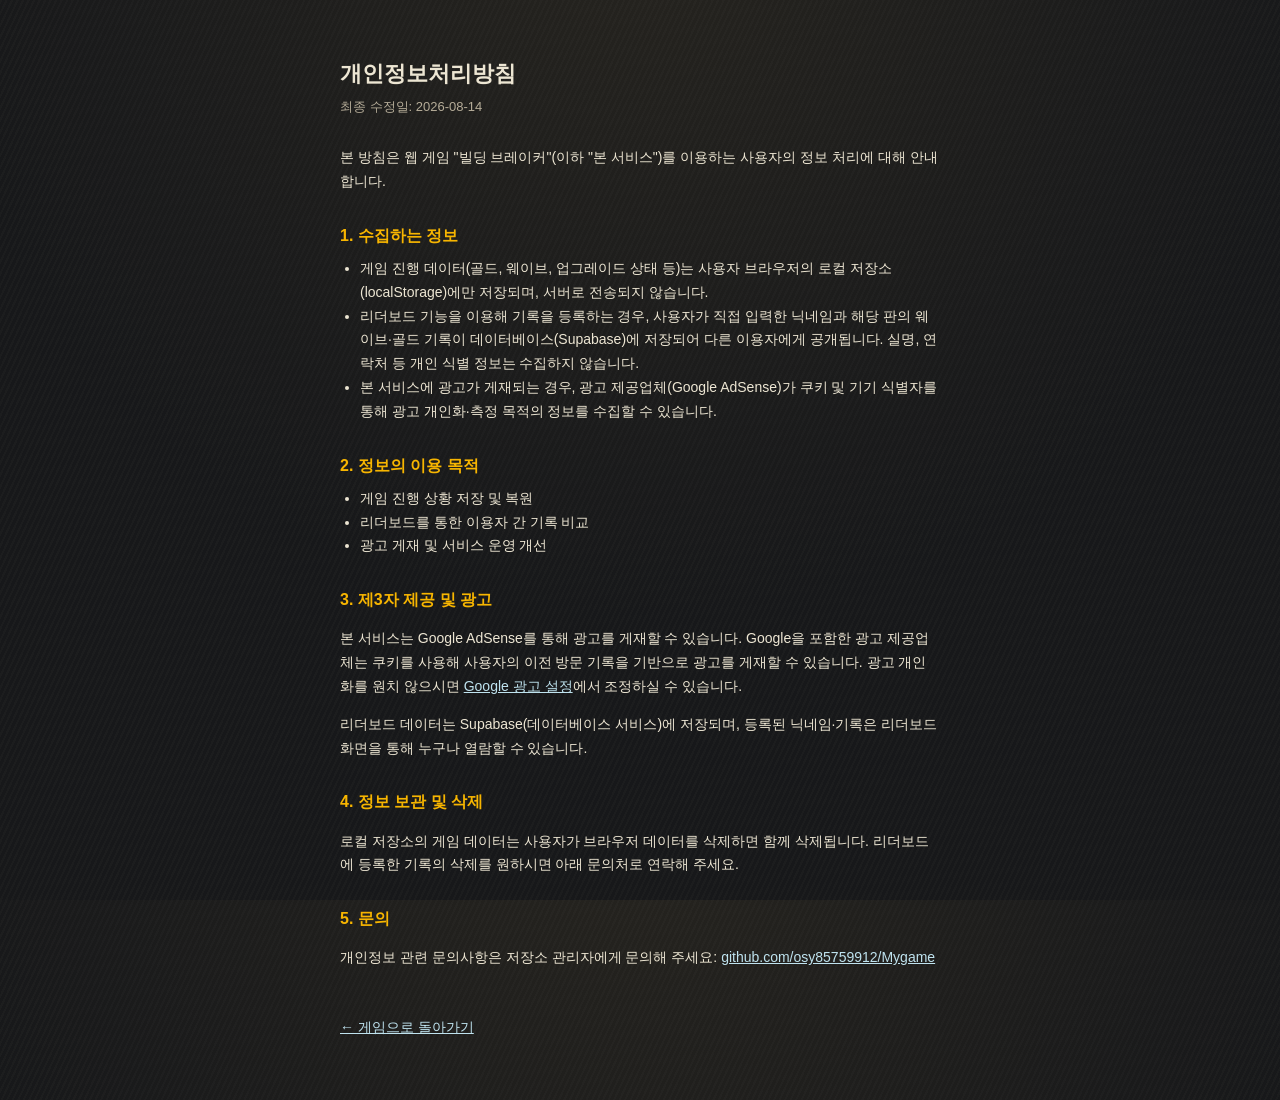
==== privacy.html @ 5ca77bb1 "애드센스 신청 준비: 개인정보처리방침 페이지 추가 향후 애드센스 승인용 사이트 인증 코드를 넣을 자리를 head에 마련하고, 쿠키/광고/리더보드 데이터 수집을 안내하는 개인정보처리" ====
<!DOCTYPE html>
<html lang="ko">
<head>
<meta charset="UTF-8">
<meta name="viewport" content="width=device-width, initial-scale=1.0">
<title>개인정보처리방침 - 빌딩 브레이커</title>
<link rel="stylesheet" href="style.css">
<style>
  .policy {
    max-width: 640px;
    width: 100%;
    margin: 0 auto;
    padding: 24px 20px 60px;
    line-height: 1.7;
  }
  .policy h1 {
    font-size: 22px;
    margin-bottom: 4px;
  }
  .policy .updated {
    color: var(--paper-dim);
    font-size: 13px;
    margin-bottom: 28px;
  }
  .policy h2 {
    font-size: 16px;
    margin-top: 28px;
    margin-bottom: 8px;
    color: var(--caution);
  }
  .policy p, .policy li {
    font-size: 14px;
    color: var(--paper);
  }
  .policy ul {
    padding-left: 20px;
    margin: 8px 0;
  }
  .policy a {
    color: #bfe3ef;
  }
  .policy .back {
    display: inline-block;
    margin-top: 32px;
    font-size: 14px;
  }
</style>
</head>
<body>
  <div class="policy">
    <h1>개인정보처리방침</h1>
    <div class="updated">최종 수정일: 2026-08-14</div>

    <p>본 방침은 웹 게임 "빌딩 브레이커"(이하 "본 서비스")를 이용하는 사용자의 정보 처리에 대해 안내합니다.</p>

    <h2>1. 수집하는 정보</h2>
    <ul>
      <li>게임 진행 데이터(골드, 웨이브, 업그레이드 상태 등)는 사용자 브라우저의 로컬 저장소(localStorage)에만 저장되며, 서버로 전송되지 않습니다.</li>
      <li>리더보드 기능을 이용해 기록을 등록하는 경우, 사용자가 직접 입력한 닉네임과 해당 판의 웨이브·골드 기록이 데이터베이스(Supabase)에 저장되어 다른 이용자에게 공개됩니다. 실명, 연락처 등 개인 식별 정보는 수집하지 않습니다.</li>
      <li>본 서비스에 광고가 게재되는 경우, 광고 제공업체(Google AdSense)가 쿠키 및 기기 식별자를 통해 광고 개인화·측정 목적의 정보를 수집할 수 있습니다.</li>
    </ul>

    <h2>2. 정보의 이용 목적</h2>
    <ul>
      <li>게임 진행 상황 저장 및 복원</li>
      <li>리더보드를 통한 이용자 간 기록 비교</li>
      <li>광고 게재 및 서비스 운영 개선</li>
    </ul>

    <h2>3. 제3자 제공 및 광고</h2>
    <p>본 서비스는 Google AdSense를 통해 광고를 게재할 수 있습니다. Google을 포함한 광고 제공업체는 쿠키를 사용해 사용자의 이전 방문 기록을 기반으로 광고를 게재할 수 있습니다. 광고 개인화를 원치 않으시면 <a href="https://adssettings.google.com/" target="_blank" rel="noopener">Google 광고 설정</a>에서 조정하실 수 있습니다.</p>
    <p>리더보드 데이터는 Supabase(데이터베이스 서비스)에 저장되며, 등록된 닉네임·기록은 리더보드 화면을 통해 누구나 열람할 수 있습니다.</p>

    <h2>4. 정보 보관 및 삭제</h2>
    <p>로컬 저장소의 게임 데이터는 사용자가 브라우저 데이터를 삭제하면 함께 삭제됩니다. 리더보드에 등록한 기록의 삭제를 원하시면 아래 문의처로 연락해 주세요.</p>

    <h2>5. 문의</h2>
    <p>개인정보 관련 문의사항은 저장소 관리자에게 문의해 주세요: <a href="https://github.com/osy85759912/Mygame" target="_blank" rel="noopener">github.com/osy85759912/Mygame</a></p>

    <a class="back" href="index.html">← 게임으로 돌아가기</a>
  </div>
</body>
</html>
---- style.css ----
* {
  box-sizing: border-box;
  -webkit-tap-highlight-color: transparent;
}

:root {
  --asphalt: #17181a;
  --asphalt-2: #0e0f10;
  --concrete: #3a362f;
  --concrete-light: #4d473c;
  --concrete-border: #5c5347;
  --caution: #f7b500;
  --caution-dim: #c99400;
  --brick: #c1503a;
  --brick-dim: #8f3b2b;
  --paper: #ede6d3;
  --paper-dim: #b6ad99;
}

html, body {
  height: 100%;
  margin: 0;
  overscroll-behavior: none;
}

body {
  font-family: -apple-system, BlinkMacSystemFont, "Malgun Gothic", "Apple SD Gothic Neo", Roboto, sans-serif;
  background:
    repeating-linear-gradient(115deg, rgba(255,255,255,0.02) 0 2px, transparent 2px 5px),
    radial-gradient(circle at 50% -10%, #26241f, var(--asphalt) 60%);
  color: var(--paper);
  display: flex;
  justify-content: center;
  align-items: flex-start;
  min-height: 100vh;
  padding: 16px;
}

.app {
  width: 100%;
  max-width: 480px;
  display: flex;
  flex-direction: column;
  gap: 10px;
}

.hazard-strip {
  height: 10px;
  border-radius: 4px;
  background: repeating-linear-gradient(45deg, var(--caution) 0 12px, var(--asphalt-2) 12px 24px);
  box-shadow: 0 2px 0 rgba(0,0,0,0.4);
}

.masthead {
  text-align: center;
  padding: 2px 4px 0;
}

.masthead .eyebrow {
  display: block;
  font-size: 11px;
  font-weight: 800;
  letter-spacing: 0.24em;
  color: var(--brick);
  text-transform: uppercase;
}

.masthead h1 {
  margin: 2px 0 0;
  font-size: 26px;
  font-weight: 900;
  letter-spacing: 0.03em;
  text-transform: uppercase;
  color: var(--paper);
  text-shadow: 2px 2px 0 var(--asphalt-2);
  display: flex;
  align-items: center;
  justify-content: center;
  gap: 7px;
}

.icon-svg {
  width: 15px;
  height: 15px;
  fill: currentColor;
  flex-shrink: 0;
  vertical-align: -2px;
}

.icon-svg.mark {
  width: 23px;
  height: 23px;
  color: var(--caution);
}

.icon-svg.heart {
  width: 16px;
  height: 16px;
  color: var(--brick);
}

.icon-svg.heart.empty {
  fill: none;
  stroke: currentColor;
  stroke-width: 1.3;
  color: var(--paper-dim);
  opacity: 0.55;
}

.topbar {
  display: flex;
  align-items: center;
  gap: 8px;
  background: var(--concrete);
  border: 1px solid var(--concrete-border);
  border-radius: 10px;
  padding: 10px 12px;
  box-shadow: 0 4px 14px rgba(0,0,0,0.45), inset 0 1px 0 rgba(255,255,255,0.04);
  flex-wrap: wrap;
}

.stat {
  display: flex;
  align-items: center;
  gap: 5px;
  font-weight: 700;
  font-size: 14px;
  font-variant-numeric: tabular-nums;
  font-family: "SFMono-Regular", "Roboto Mono", "Consolas", monospace;
  background: var(--asphalt-2);
  color: var(--paper);
  padding: 6px 10px;
  border-radius: 6px;
  border: 1px solid rgba(0,0,0,0.5);
  box-shadow: inset 0 1px 3px rgba(0,0,0,0.6);
}

.stat.gold { color: var(--caution); }
.stat.best { color: var(--paper); margin-left: auto; }
.stat.lives { gap: 3px; }

.icon-btn {
  border: 1px solid var(--concrete-border);
  background: var(--asphalt-2);
  color: var(--paper);
  width: 34px;
  height: 34px;
  border-radius: 6px;
  cursor: pointer;
  display: flex;
  align-items: center;
  justify-content: center;
}
.icon-btn:hover { border-color: var(--caution); }
.icon-btn .icon-svg { width: 17px; height: 17px; }

.game-area {
  position: relative;
  border-radius: 16px;
  padding: 13px;
  background: var(--concrete);
  border: 1px solid var(--concrete-border);
  box-shadow: 0 10px 28px rgba(0,0,0,0.55), inset 0 1px 0 rgba(255,255,255,0.04);
  line-height: 0;
}

.game-area::before,
.game-area::after,
.game-area .rivet-tr,
.game-area .rivet-bl {
  content: "";
  position: absolute;
  width: 9px;
  height: 9px;
  border-radius: 50%;
  background: radial-gradient(circle at 35% 35%, #7c7364, #211f1b 70%);
  box-shadow: 0 1px 1px rgba(0,0,0,0.6);
  z-index: 2;
}
.game-area::before { top: 8px; left: 8px; }
.game-area::after { bottom: 8px; right: 8px; }
.game-area .rivet-tr { top: 8px; right: 8px; }
.game-area .rivet-bl { bottom: 8px; left: 8px; }

.canvas-frame {
  position: relative;
  border-radius: 8px;
  overflow: hidden;
  box-shadow: inset 0 0 0 2px var(--asphalt-2), 0 2px 10px rgba(0,0,0,0.5);
}

#gameCanvas {
  display: block;
  width: 100%;
  height: auto;
  background: #7ec8e3;
  cursor: pointer;
  touch-action: none;
  overscroll-behavior: none;
  user-select: none;
  -webkit-user-select: none;
  -webkit-touch-callout: none;
}

.overlay {
  position: absolute;
  inset: 13px;
  border-radius: 8px;
  background: rgba(14, 15, 16, 0.82);
  display: flex;
  align-items: center;
  justify-content: center;
  padding: 20px;
  text-align: center;
  z-index: 3;
}

.overlay.hidden {
  display: none;
}

.panel h1 {
  margin: 0 0 8px;
  font-size: 24px;
  font-weight: 900;
  text-transform: uppercase;
  letter-spacing: 0.02em;
  color: var(--caution);
  display: flex;
  align-items: center;
  justify-content: center;
  gap: 8px;
}

.panel h1 .icon-svg.mark {
  width: 22px;
  height: 22px;
}

.panel p {
  color: var(--paper-dim);
  line-height: 1.65;
  margin: 0 0 18px;
  font-size: 14px;
}

.btn {
  border: 1px solid var(--concrete-border);
  border-radius: 7px;
  padding: 12px 22px;
  font-size: 14px;
  font-weight: 800;
  letter-spacing: 0.03em;
  text-transform: uppercase;
  cursor: pointer;
  background: var(--concrete-light);
  color: var(--paper);
  transition: transform 0.08s ease, box-shadow 0.08s ease;
  box-shadow: 0 3px 0 rgba(0,0,0,0.5);
  display: inline-flex;
  align-items: center;
  justify-content: center;
  gap: 6px;
}

.btn:active {
  transform: translateY(2px);
  box-shadow: 0 1px 0 rgba(0,0,0,0.5);
}

.btn.primary {
  background: var(--caution);
  border-color: var(--caution-dim);
  color: var(--asphalt-2);
  box-shadow: 0 3px 0 var(--caution-dim);
}

.btn.small {
  padding: 6px 12px;
  font-size: 12px;
}

.btn:disabled {
  opacity: 0.4;
  cursor: not-allowed;
  box-shadow: none;
}

.guard-btn {
  position: absolute;
  right: 16px;
  top: 50%;
  transform: translateY(-50%);
  z-index: 2;
  flex-direction: column;
  gap: 3px;
  padding: 10px 9px;
  background: rgba(20, 41, 47, 0.82);
  backdrop-filter: blur(2px);
  border-color: #2f5c66;
  color: #bdf0ff;
  box-shadow: 0 3px 0 rgba(18, 38, 43, 0.82);
  white-space: nowrap;
}
.guard-btn:not(:disabled):hover {
  border-color: #5cc8e0;
}
.guard-btn:active:not(:disabled) {
  transform: translateY(calc(-50% + 2px));
}
.guard-btn .guard-label {
  font-size: 10px;
}

.controls {
  display: flex;
  align-items: center;
  gap: 8px;
  background: var(--concrete);
  border: 1px solid var(--concrete-border);
  border-radius: 10px;
  padding: 10px 12px;
  box-shadow: 0 4px 14px rgba(0,0,0,0.45), inset 0 1px 0 rgba(255,255,255,0.04);
  flex-wrap: wrap;
}

.weapon-info {
  display: flex;
  align-items: center;
  gap: 10px;
  flex: 1;
  min-width: 0;
}

.weapon-emoji {
  width: 40px;
  height: 40px;
  display: flex;
  align-items: center;
  justify-content: center;
  background: var(--asphalt-2);
  border: 1px solid var(--concrete-border);
  border-radius: 50%;
  flex-shrink: 0;
}
.weapon-emoji .icon-svg {
  width: 20px;
  height: 20px;
}

#weaponName {
  font-weight: 800;
  font-size: 13px;
  letter-spacing: 0.02em;
}

.weapon-info .sub {
  color: var(--paper-dim);
  font-size: 11px;
  font-family: "SFMono-Regular", "Roboto Mono", "Consolas", monospace;
}

#nextBtn.hidden {
  display: none;
}

.modal {
  position: fixed;
  inset: 0;
  background: rgba(8, 8, 9, 0.82);
  display: flex;
  align-items: center;
  justify-content: center;
  padding: 16px;
  z-index: 20;
}

.modal.hidden {
  display: none;
}

.modal-content {
  background: var(--paper);
  color: var(--asphalt-2);
  border-radius: 4px;
  max-width: 440px;
  width: 100%;
  max-height: 86vh;
  overflow-y: auto;
  padding: 20px 20px 22px;
  box-shadow: 0 16px 40px rgba(0,0,0,0.6);
  background-image: repeating-linear-gradient(transparent 0 27px, rgba(0,0,0,0.05) 27px 28px);
  border-top: 6px solid var(--caution);
}

.modal-header {
  display: flex;
  align-items: center;
  justify-content: space-between;
  margin-bottom: 4px;
}

.modal-header h2 {
  margin: 0;
  font-size: 18px;
  font-weight: 900;
  text-transform: uppercase;
  letter-spacing: 0.04em;
  display: flex;
  align-items: center;
  gap: 7px;
}
.modal-header h2 .icon-svg {
  width: 17px;
  height: 17px;
}

.modal-header .btn.small {
  background: var(--asphalt-2);
  color: var(--paper);
  border-color: var(--asphalt-2);
}

.gold-display {
  color: var(--brick-dim);
  font-weight: 800;
  margin-bottom: 12px;
  font-size: 13px;
  font-family: "SFMono-Regular", "Roboto Mono", "Consolas", monospace;
  border-bottom: 1px dashed rgba(0,0,0,0.25);
  padding-bottom: 10px;
}

.shop-list {
  display: flex;
  flex-direction: column;
  gap: 2px;
}

.shop-item {
  padding: 12px 4px;
  display: flex;
  align-items: center;
  gap: 12px;
  border-bottom: 1px dashed rgba(0,0,0,0.2);
}
.shop-item:last-child { border-bottom: none; }

.shop-item .icon {
  width: 32px;
  height: 32px;
  display: flex;
  align-items: center;
  justify-content: center;
  flex-shrink: 0;
  color: #7a6c54;
}
.shop-item .icon .icon-svg {
  width: 21px;
  height: 21px;
}

.shop-item .info {
  flex: 1;
  min-width: 0;
}

.shop-item .title {
  font-weight: 800;
  font-size: 13px;
  margin-bottom: 2px;
}

.shop-item .desc {
  color: #6b6355;
  font-size: 11.5px;
  line-height: 1.5;
}

.shop-item .buy-btn {
  flex-shrink: 0;
  min-width: 82px;
  text-align: center;
  background: var(--asphalt-2);
  color: var(--caution);
  border-color: var(--asphalt-2);
  font-family: "SFMono-Regular", "Roboto Mono", "Consolas", monospace;
  box-shadow: 0 3px 0 #000;
}
.shop-item .buy-btn:disabled {
  background: #d8d0bc;
  color: #a39a86;
  box-shadow: none;
}

.footer-note {
  text-align: center;
  font-size: 11px;
  color: var(--paper-dim);
  letter-spacing: 0.02em;
  padding-bottom: 2px;
}

.footer-links {
  text-align: center;
  font-size: 11px;
  padding-bottom: 2px;
}
.footer-links a {
  color: var(--paper-dim);
  text-decoration: underline;
}

.leaderboard-submit {
  background: rgba(255,255,255,0.05);
  border: 1px solid rgba(255,255,255,0.12);
  border-radius: 8px;
  padding: 12px;
  margin: 0 0 16px;
  text-align: left;
}

.leaderboard-prompt {
  margin: 0 0 8px;
  font-size: 12.5px;
  color: var(--paper-dim);
  text-align: center;
}

.leaderboard-submit-row {
  display: flex;
  gap: 8px;
}

.leaderboard-submit-row input {
  flex: 1;
  min-width: 0;
  background: var(--asphalt-2);
  border: 1px solid var(--concrete-border);
  border-radius: 6px;
  color: var(--paper);
  padding: 0 10px;
  font-size: 13px;
}

.leaderboard-submit-row .btn.small {
  padding: 8px 14px;
  flex-shrink: 0;
}

.leaderboard-submit-status {
  min-height: 14px;
  font-size: 11.5px;
  text-align: center;
  margin-top: 6px;
}
.leaderboard-submit-status.success { color: #8bd17c; }
.leaderboard-submit-status.error { color: #ff9d8a; }

.leaderboard-list {
  display: flex;
  flex-direction: column;
  gap: 2px;
  max-height: 60vh;
  overflow-y: auto;
}

.leaderboard-row {
  display: flex;
  align-items: center;
  gap: 10px;
  padding: 10px 4px;
  border-bottom: 1px dashed rgba(0,0,0,0.2);
  font-size: 13px;
}
.leaderboard-row:last-child { border-bottom: none; }

.leaderboard-row .lb-rank {
  width: 24px;
  flex-shrink: 0;
  font-weight: 900;
  color: #a39a86;
  font-family: "SFMono-Regular", "Roboto Mono", "Consolas", monospace;
}
.leaderboard-row:nth-child(1) .lb-rank { color: var(--caution); }
.leaderboard-row:nth-child(2) .lb-rank { color: #9aa7b8; }
.leaderboard-row:nth-child(3) .lb-rank { color: var(--brick); }

.leaderboard-row .lb-name {
  flex: 1;
  min-width: 0;
  font-weight: 800;
  overflow: hidden;
  text-overflow: ellipsis;
  white-space: nowrap;
}

.leaderboard-row .lb-wave {
  color: #6b6355;
  font-size: 11.5px;
  flex-shrink: 0;
}

.leaderboard-row .lb-gold {
  color: var(--brick-dim);
  font-weight: 700;
  font-family: "SFMono-Regular", "Roboto Mono", "Consolas", monospace;
  font-size: 12px;
  flex-shrink: 0;
}

.leaderboard-empty {
  text-align: center;
  color: #6b6355;
  font-size: 13px;
  padding: 20px 0;
}

@media (max-width: 380px) {
  .stat { font-size: 12px; padding: 5px 8px; }
  .weapon-emoji { width: 34px; height: 34px; }
  .weapon-emoji .icon-svg { width: 17px; height: 17px; }
  .masthead h1 { font-size: 22px; }
}
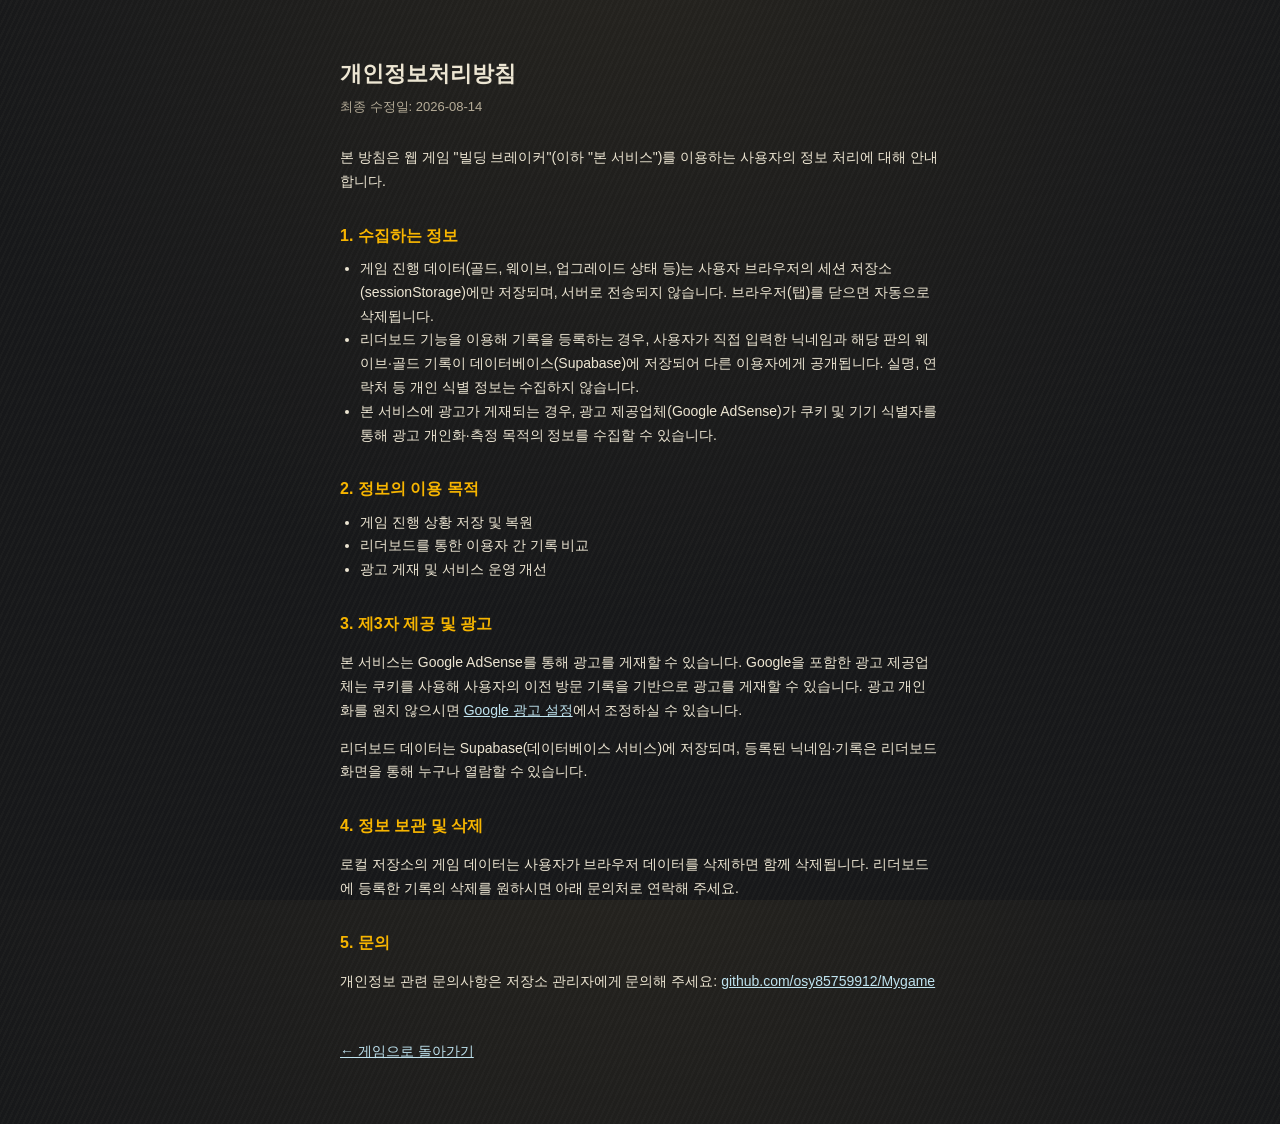
==== commit 8d997213: "브라우저 종료 후 재접속 시 진행 상황 초기화 저장소를 localStorage에서 sessionStorage로 변경. 같은 탭에서 새로고침하면 골드/무기/터렛 등 진행 상황이 유지" ====
--- a/privacy.html
+++ b/privacy.html
@@ -5,6 +5,8 @@
 <meta name="viewport" content="width=device-width, initial-scale=1.0">
 <title>개인정보처리방침 - 빌딩 브레이커</title>
 <link rel="stylesheet" href="style.css">
+<script async src="https://pagead2.googlesyndication.com/pagead/js/adsbygoogle.js?client=ca-pub-2251590870203185"
+     crossorigin="anonymous"></script>
 <style>
   .policy {
     max-width: 640px;
@@ -55,7 +57,7 @@
 
     <h2>1. 수집하는 정보</h2>
     <ul>
-      <li>게임 진행 데이터(골드, 웨이브, 업그레이드 상태 등)는 사용자 브라우저의 로컬 저장소(localStorage)에만 저장되며, 서버로 전송되지 않습니다.</li>
+      <li>게임 진행 데이터(골드, 웨이브, 업그레이드 상태 등)는 사용자 브라우저의 세션 저장소(sessionStorage)에만 저장되며, 서버로 전송되지 않습니다. 브라우저(탭)를 닫으면 자동으로 삭제됩니다.</li>
       <li>리더보드 기능을 이용해 기록을 등록하는 경우, 사용자가 직접 입력한 닉네임과 해당 판의 웨이브·골드 기록이 데이터베이스(Supabase)에 저장되어 다른 이용자에게 공개됩니다. 실명, 연락처 등 개인 식별 정보는 수집하지 않습니다.</li>
       <li>본 서비스에 광고가 게재되는 경우, 광고 제공업체(Google AdSense)가 쿠키 및 기기 식별자를 통해 광고 개인화·측정 목적의 정보를 수집할 수 있습니다.</li>
     </ul>
--- a/style.css
+++ b/style.css
@@ -242,6 +242,15 @@
   line-height: 1.65;
   margin: 0 0 18px;
   font-size: 14px;
+}
+
+.gameover-actions {
+  display: flex;
+  gap: 10px;
+  justify-content: center;
+}
+.gameover-actions .btn {
+  flex: 1;
 }
 
 .btn {
@@ -364,6 +373,10 @@
   display: none;
 }
 
+#continueBtn.hidden {
+  display: none;
+}
+
 .modal {
   position: fixed;
   inset: 0;
